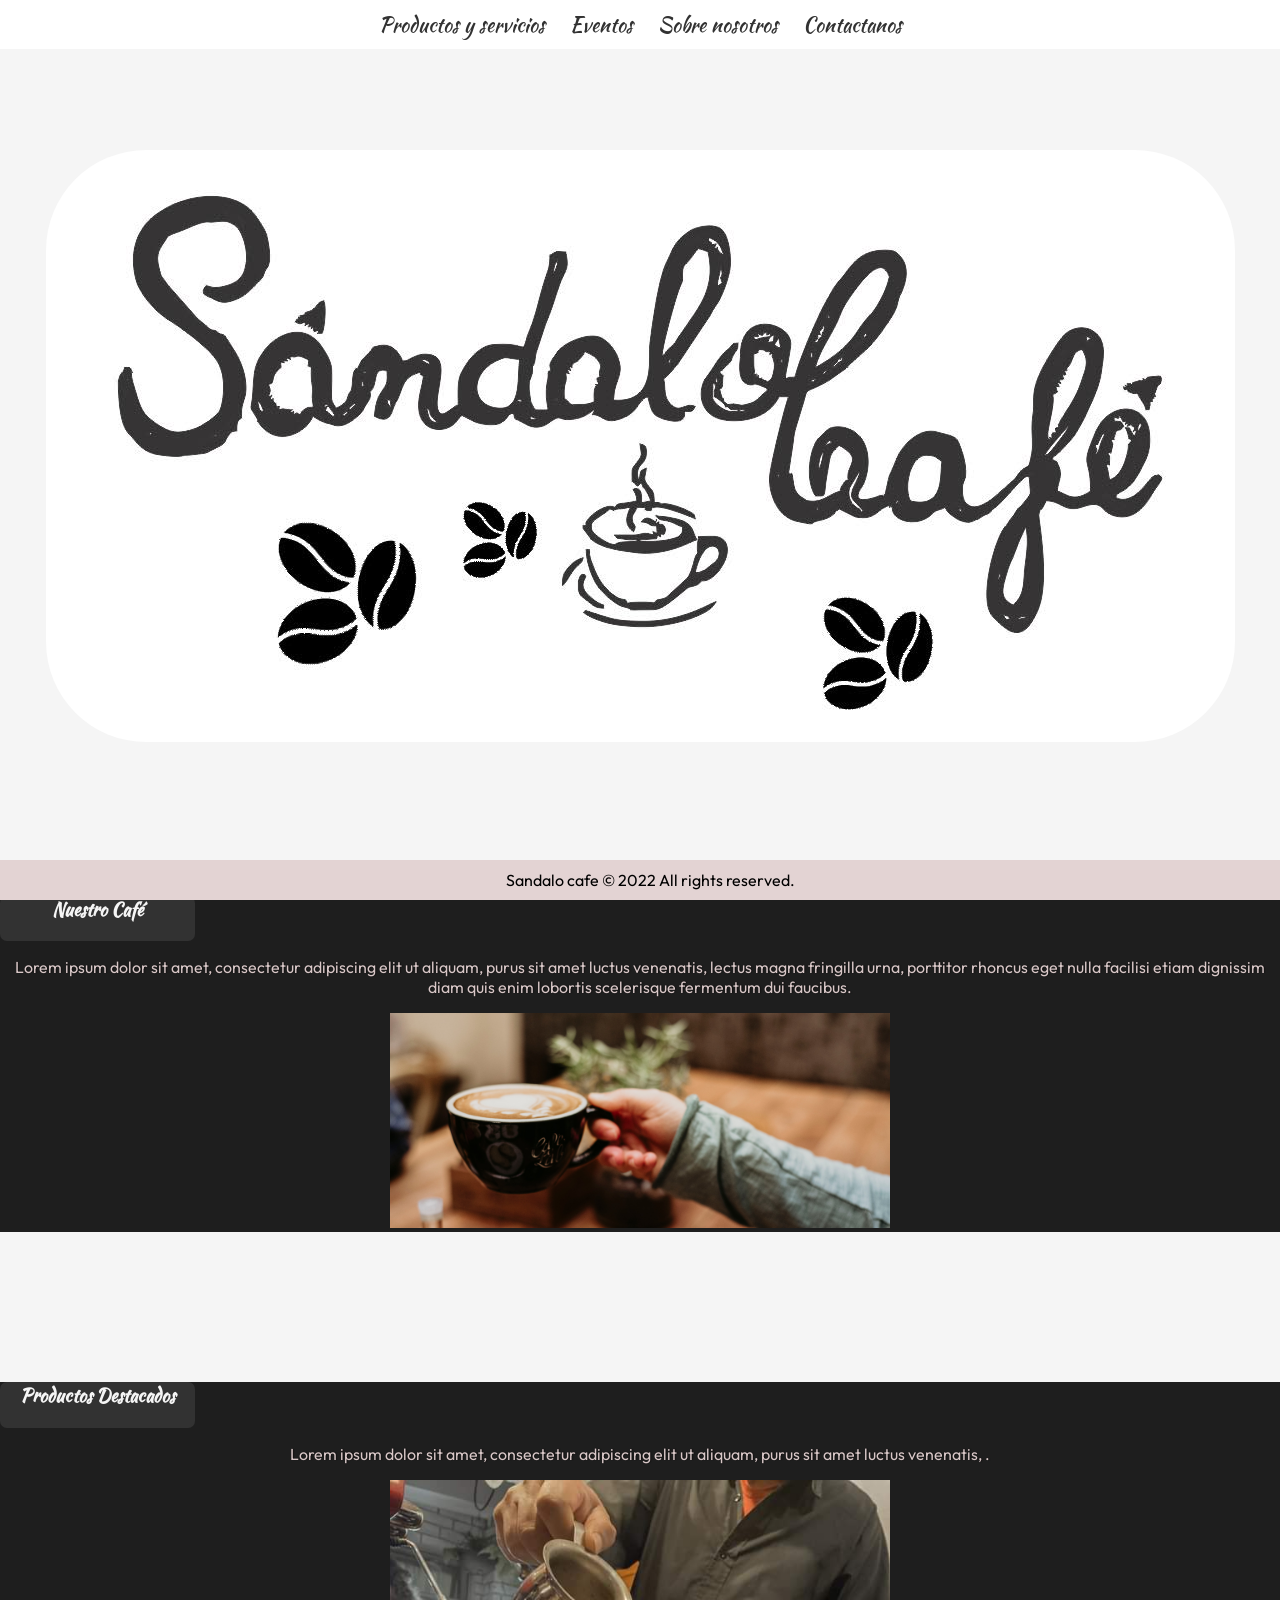
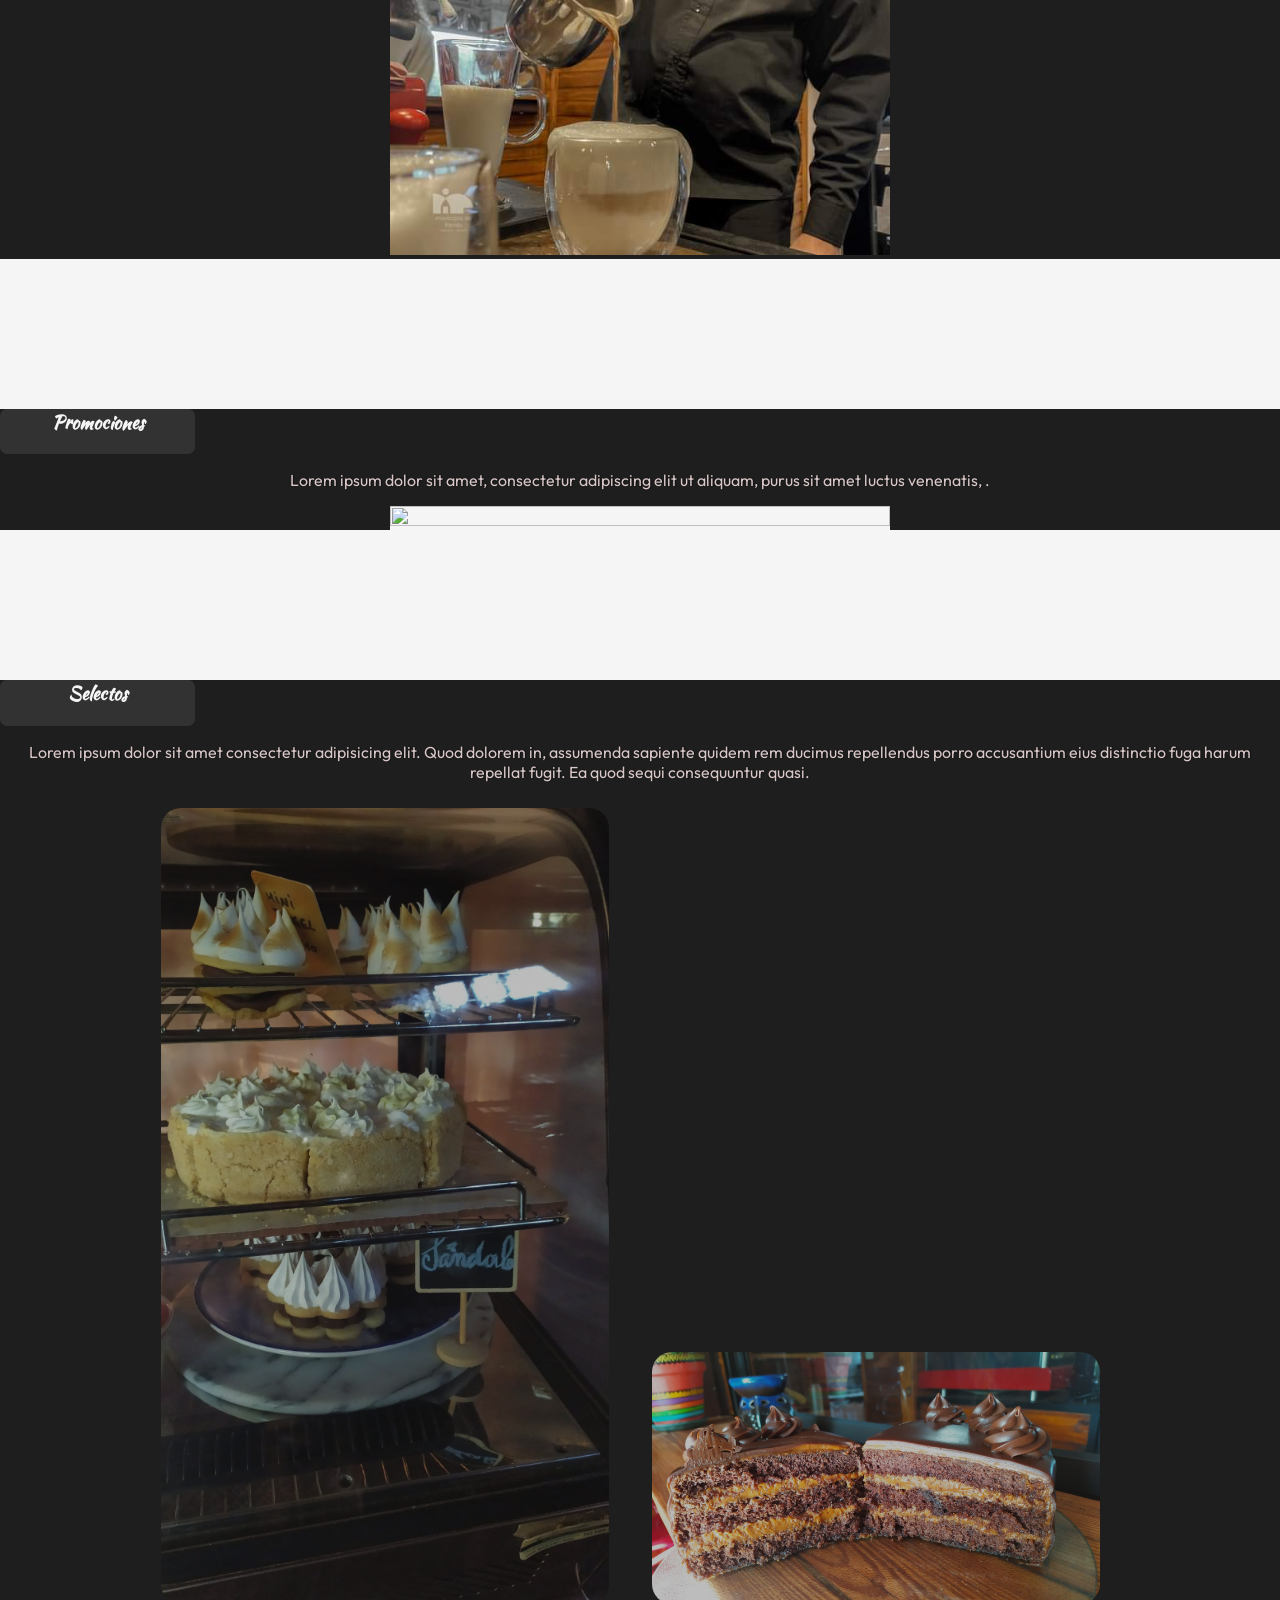
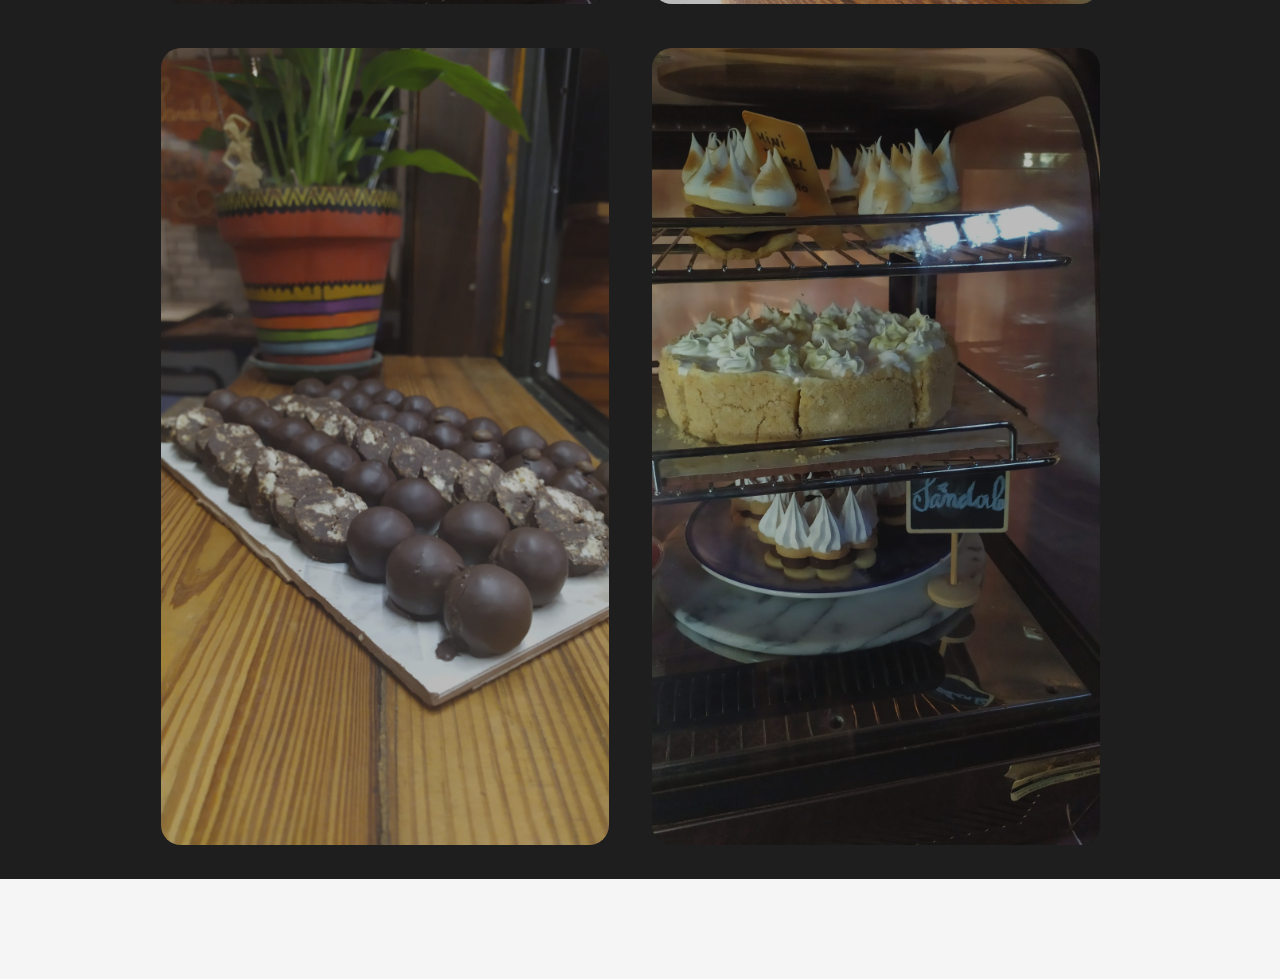
==== index.html @ 2db8da7c "Commit inicial" ====
<!DOCTYPE html>
<html lang="en">
<head>
    <meta charset="UTF-8">
    <meta http-equiv="X-UA-Compatible" content="IE=edge">
    <meta name="viewport" content="width=device-width, initial-scale=1.0">
    <title>Proyecto</title>
    <link rel="stylesheet" href="./styles/styles.css">

</head>
    <body>
        
        <header>
            <nav id="menu">
                
                <ul>
                    <li><a href="./pages/products.html">Productos y servicios</a></li>
                    <li><a href="./pages/events.html">Eventos</a></li>
                    <li><a href="./pages/about.html">Sobre nosotros</a></li>
                    <li><a href="./pages/support.html">Contactanos</a></li>
                </ul>
            </nav>
        </header>
        <main>
            <section>
                <div>
                    <img src="./img/logo.jpg" alt="" id="logo">
                </div>
                
            </section>

            <section>
                <div class="fondo">
                <h2>Nuestro Café </h2>
                <p>Lorem ipsum dolor sit amet, consectetur adipiscing elit ut aliquam, purus sit amet luctus venenatis, lectus magna fringilla urna, porttitor rhoncus eget nulla facilisi etiam dignissim diam quis enim lobortis scelerisque fermentum dui faucibus.</p>
                <img src="./img/cafex.jpg" alt="" class="image_lateral">
                </div>
            </section>

            <section>
                <div class="fondo">
                    <h2>Productos Destacados</h2>
                <p>Lorem ipsum dolor sit amet, consectetur adipiscing elit ut aliquam, purus sit amet luctus venenatis, .</p>
                <img src="./img/14-56-00-306276921_396893999282213_6747551765499734361_n.jpg" alt="" class="image_lateral">

                </div>
                
            </section>
           
            <section>
                <div class="fondo">
                    <h2>Promociones</h2>
                <p>Lorem ipsum dolor sit amet, consectetur adipiscing elit ut aliquam, purus sit amet luctus venenatis, .</p>
                <img src="./img/promo.jpg" alt="" class="image_lateral">

                </div>
                
            </section>

            <section>
                    <div class="fondo">
                        <h2>Selectos</h2>
                    <p>Lorem ipsum dolor sit amet consectetur adipisicing elit. Quod dolorem in, assumenda sapiente quidem rem ducimus repellendus porro accusantium eius distinctio fuga harum repellat fugit. Ea quod sequi consequuntur quasi.</p>
                    <img src="./img/4.jpg" alt="" class="galeria__image">
                    <img src="./img/10.jpg" alt="" class="galeria__image">
                    <img src="./img/3.jpg" alt="" class="galeria__image">
                    <img src="./img/4.jpg" alt="" class="galeria__image">
                    </div>
                    
                
            </section>

        </main>
        <footer> Sandalo cafe © 2022  All rights reserved.
                 
        </footer> 
    </body>
</html>
---- styles/styles.css ----
/* -----------------------------------------------------------Importaciones------------------------------------------------------- */
@import url('https://fonts.googleapis.com/css2?family=Great+Vibes&family=Kaushan+Script&family=Yellowtail&display=swap');
@import url('https://fonts.googleapis.com/css2?family=Averia+Serif+Libre:ital@0;1&display=swap');
@import url('https://fonts.googleapis.com/css2?family=Outfit:wght@200;400;500;800&display=swap" rel="stylesheet');








/*-------------------------------------------------------------- Labels----------------------------------------------------------- */


body{
    padding: 0;
    margin: 0;
    background-color: whitesmoke;
    font-family: 'Outfit', sans-serif;

}

h2{ width: 195px;
    height: 45.45px;
    background: #323232;
    border: none;
    font-family: 'Kaushan Script', cursive;
    color: #F5F5F5;
    font-size: 18px;
    border-radius: 7px;
    margin-top: 100px;
    overflow: hidden;
    justify-content: space-between;
}

h3{ width: 100%;
    height:30px;
    background: #323232;
    margin-right: 100px;
    font-family: 'Kaushan Script', cursive;
    color: #F5F5F5;
    font-size: 18px;
    border-radius: 7px;
    margin-top: 100px;

}
 p{  
    display: block;
    /* margin-block-start: 1em;
    margin-block-end: 1em;
    margin-inline-start: 0px;
    margin-inline-end: 0px; */
    font-family: 'Outfit', sans-serif;
    color: #d8c7c7;
    text-shadow: rgb(18, 16, 16) 1px 0px 1px;   
}
    


a:link{
    color: #323232;
    text-decoration: none;
}
a:visited{
    color: #323232;
    text-decoration: none;
}
a:hover{
    color: #323232;
    text-decoration: underline;
}

main{
    margin-left: 0px;
    margin-right: 0px;
    margin-top: 100px;
    margin-bottom: 100px;
}

section{
    padding-top: 50px;
    text-align: center;
}

footer {
    background-color: #e3d3d3;
    text-align: center;
    position: fixed;
    width: 100%;
    bottom:0;
    padding: 10px;
}



/* -------------------------------------------------------------Clases-------------------------------------------------------- */

.fondo{
    background-color: #1e1e1e;
    width: 100%;
    margin: 0;
    padding: 0;   
}

.button{
    width: 195px;
    height: 45.45px;
    background: #323232;
    border: none;
    font-family: 'Outfit', sans-serif;
    color: #F5F5F5;
    font-style: normal;
    font-weight: 800;
    font-size: 17.594px;
    border-radius: 7px;
    margin-top: 40px;
} 

 .image_lateral{
    background-color: whitesmoke;
    width: 500px;
    height: 300%; 
}
.image_me{
    background-color: whitesmoke;
    width: 267px;
    height: 312px;
}

.series{
    justify-content: center;
    align-items: center;
    overflow: hidden;
}

.formulario{
    border: 2px solid rgb(64, 58, 57);
    width: 100%;
    height: 100%;
    background: linear-gradient(rgb(40, 38, 38), rgb(219, 219, 225));

}

.formulario__forma{
   margin-left: 500px;
   margin-right: 500px;
   margin-bottom: 70px;

}

.series__art{
    width: 267px;
    height: 403px;
    background-color: gainsboro;
    border-radius: 11px;
    margin: 10px;
} 

.galeria__image{
    justify-content: center; 
    justify-items: center;
    margin: 10px 30px 30px 10px;
    width: 35%; 
    opacity: 70%;
    border-radius: 20px;
    }

.fondovideo{
    background-color: #323232;
    margin-top: 200px;
    }

.about{   
    margin-left: 300px;
    margin-right: 300px;
    justify-content: center; 
    justify-items: center; 
    

}



/*----------------------------------------------------------------------------- Id---------------------------------------------------------- */

#logo{ 
    border-radius: 100px;
    }
#menu{
    top:0;
    margin: 0;
    width: 100%;
    height: 19x;
    padding:10px;
    position: fixed;
    justify-content: space-between;
    align-items: center;
    text-align: center;
    background-color: white;
    font-family: 'Kaushan Script', cursive;
    font-size: 20px;
    overflow: hidden;
}

#menu ul{
    margin: 0;
    padding:0;
    padding-right: 20px;
}

#menu li{
    text-align: center;
    display: inline;
    margin: 10px;
}

#video{
    background-color: #323232;
    margin-left: 500px;
}
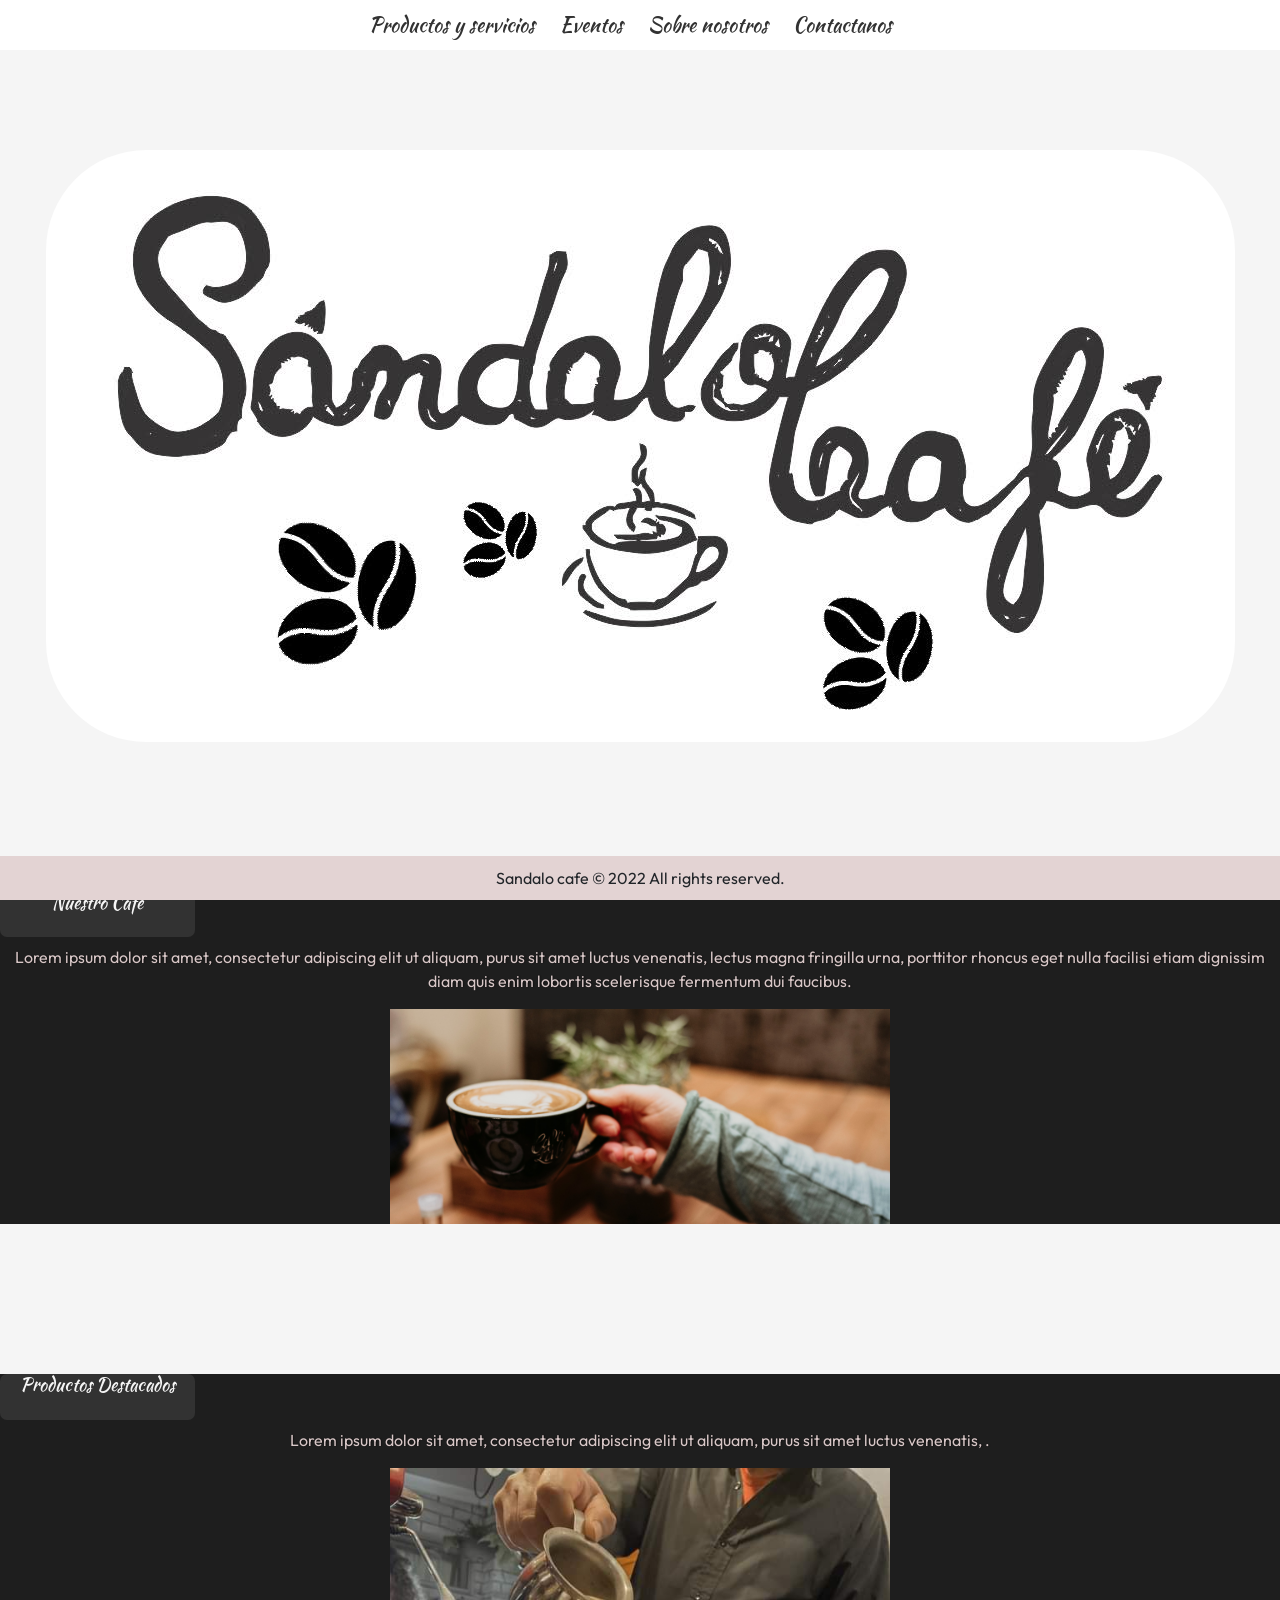
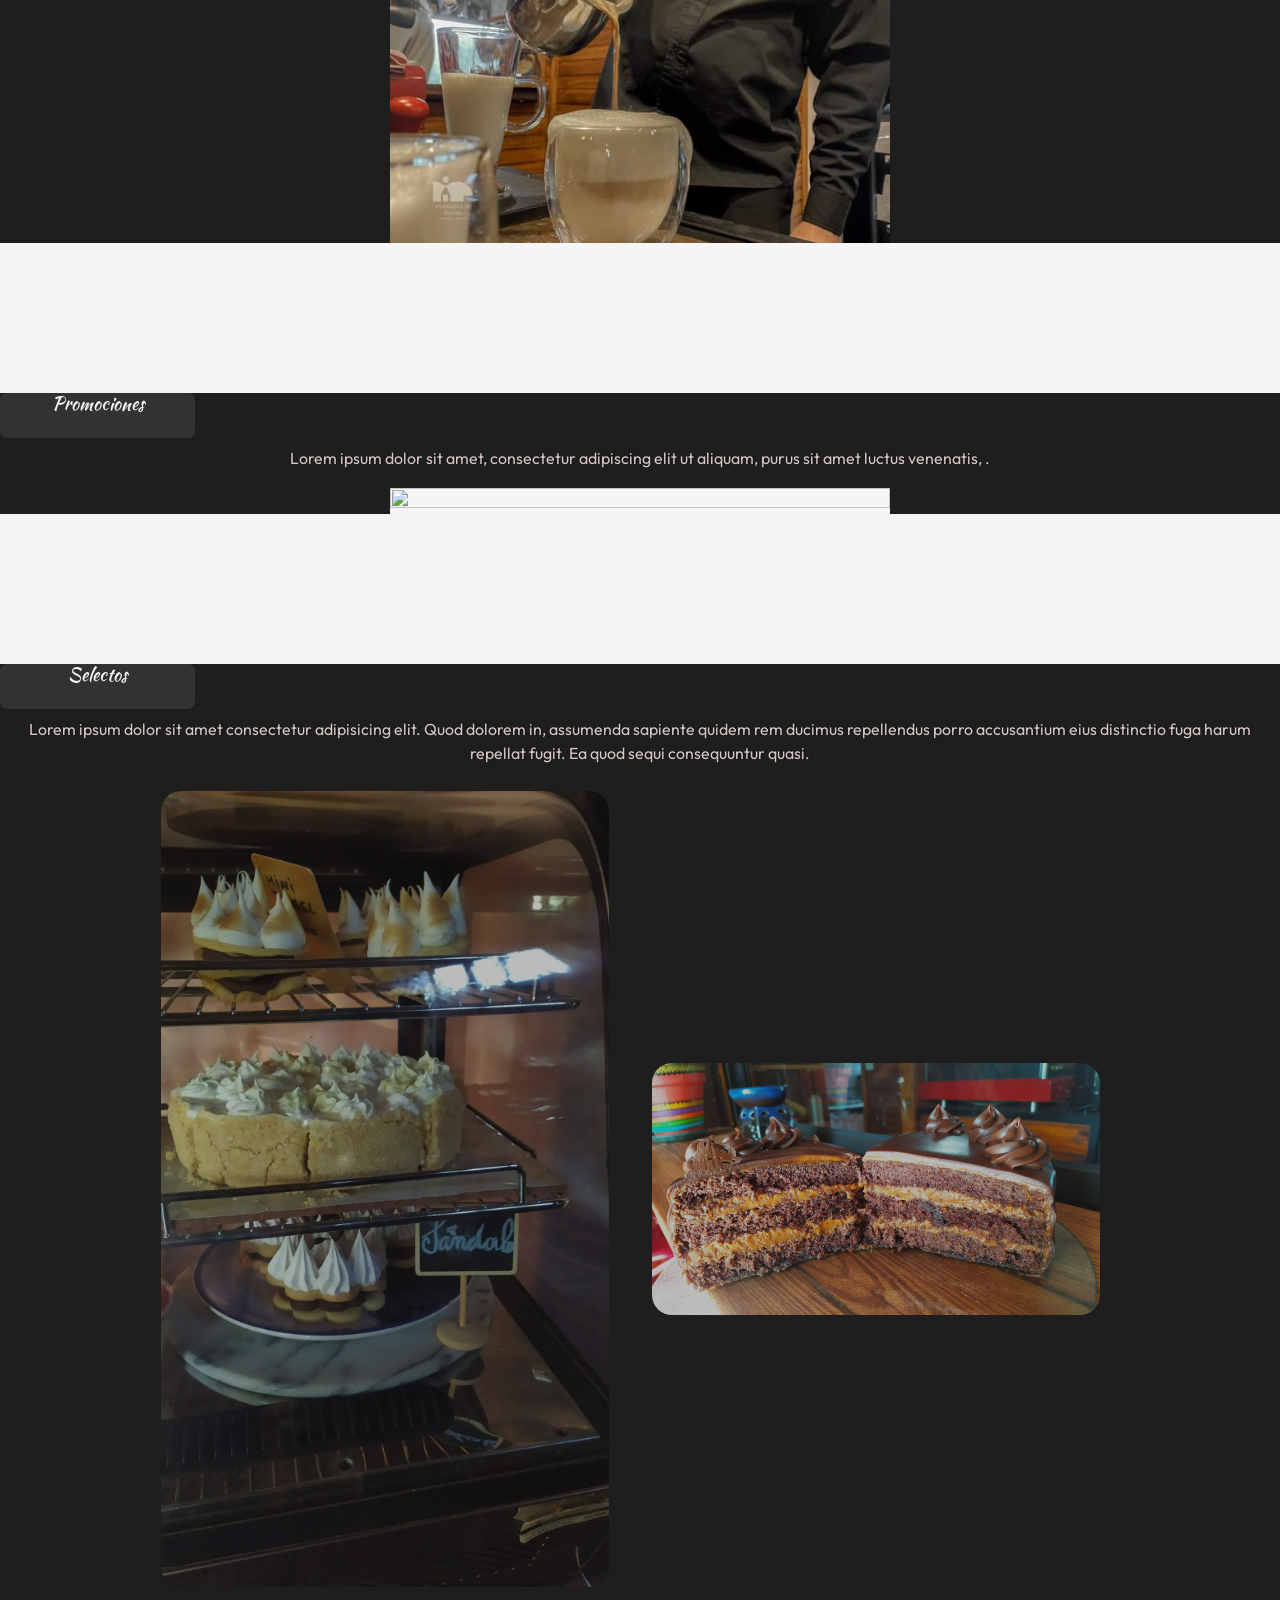
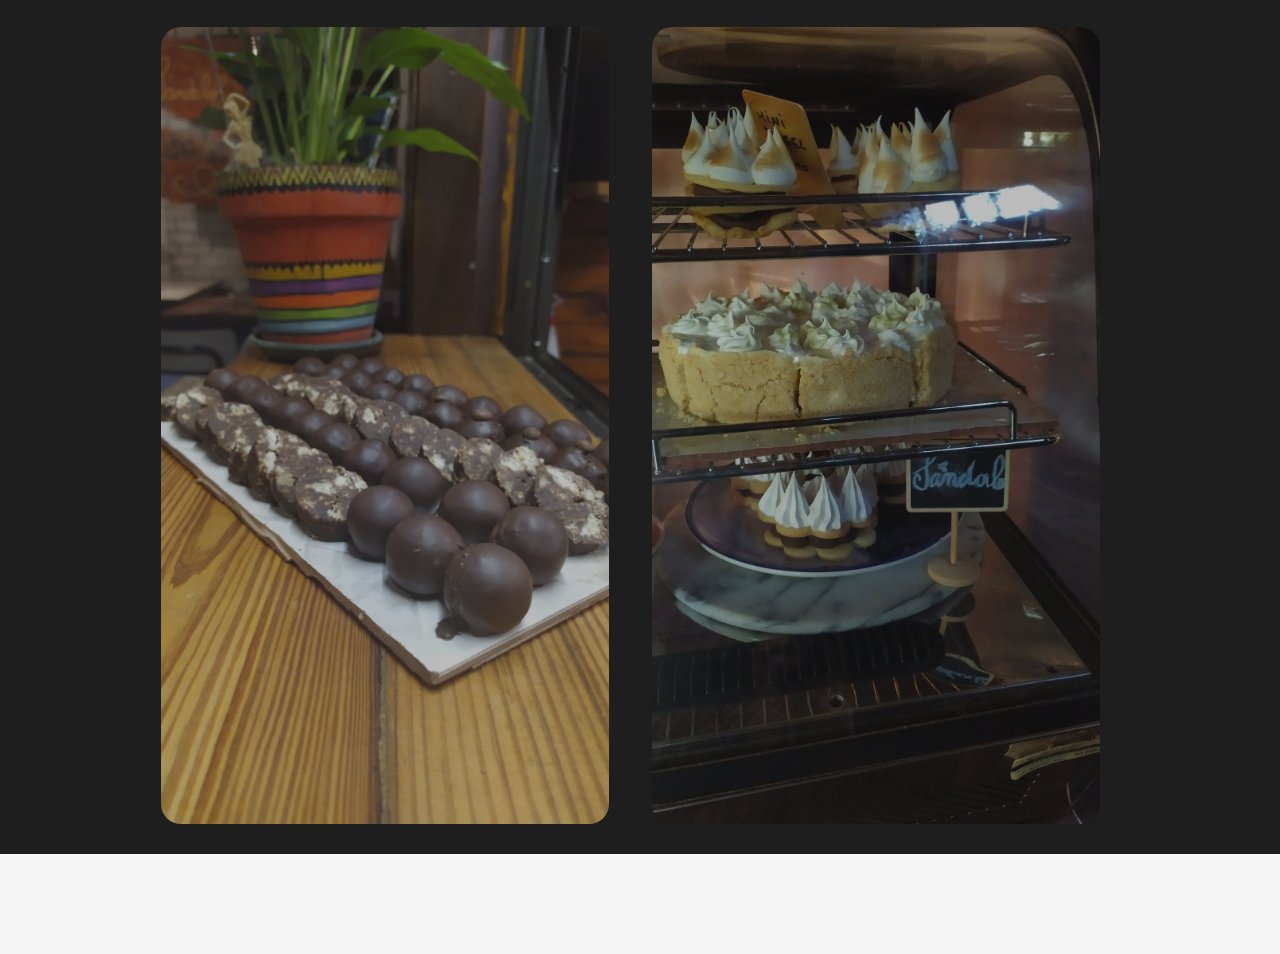
==== commit 5d8a2008: "agregando bootstrap" ====
--- a/index.html
+++ b/index.html
@@ -5,6 +5,8 @@
     <meta http-equiv="X-UA-Compatible" content="IE=edge">
     <meta name="viewport" content="width=device-width, initial-scale=1.0">
     <title>Proyecto</title>
+    <link href="https://cdn.jsdelivr.net/npm/bootstrap@5.0.2/dist/css/bootstrap.min.css" rel="stylesheet" integrity="sha384-EVSTQN3/azprG1Anm3QDgpJLIm9Nao0Yz1ztcQTwFspd3yD65VohhpuuCOmLASjC" crossorigin="anonymous">
+    <script src="https://cdn.jsdelivr.net/npm/bootstrap@5.0.2/dist/js/bootstrap.bundle.min.js" integrity="sha384-MrcW6ZMFYlzcLA8Nl+NtUVF0sA7MsXsP1UyJoMp4YLEuNSfAP+JcXn/tWtIaxVXM" crossorigin="anonymous"></script>
     <link rel="stylesheet" href="./styles/styles.css">
 
 </head>
--- a/styles/styles.css
+++ b/styles/styles.css
@@ -45,6 +45,7 @@
     margin-top: 100px;
 
 }
+
  p{  
     display: block;
     /* margin-block-start: 1em;
@@ -124,8 +125,8 @@
 }
 .image_me{
     background-color: whitesmoke;
-    width: 267px;
-    height: 312px;
+    width: 100%;
+    height: 1vh;
 }
 
 .series{
@@ -166,6 +167,7 @@
     border-radius: 20px;
     }
 
+
 .fondovideo{
     background-color: #323232;
     margin-top: 200px;
@@ -177,8 +179,8 @@
     justify-content: center; 
     justify-items: center; 
     
-
-}
+}
+
 
 
 
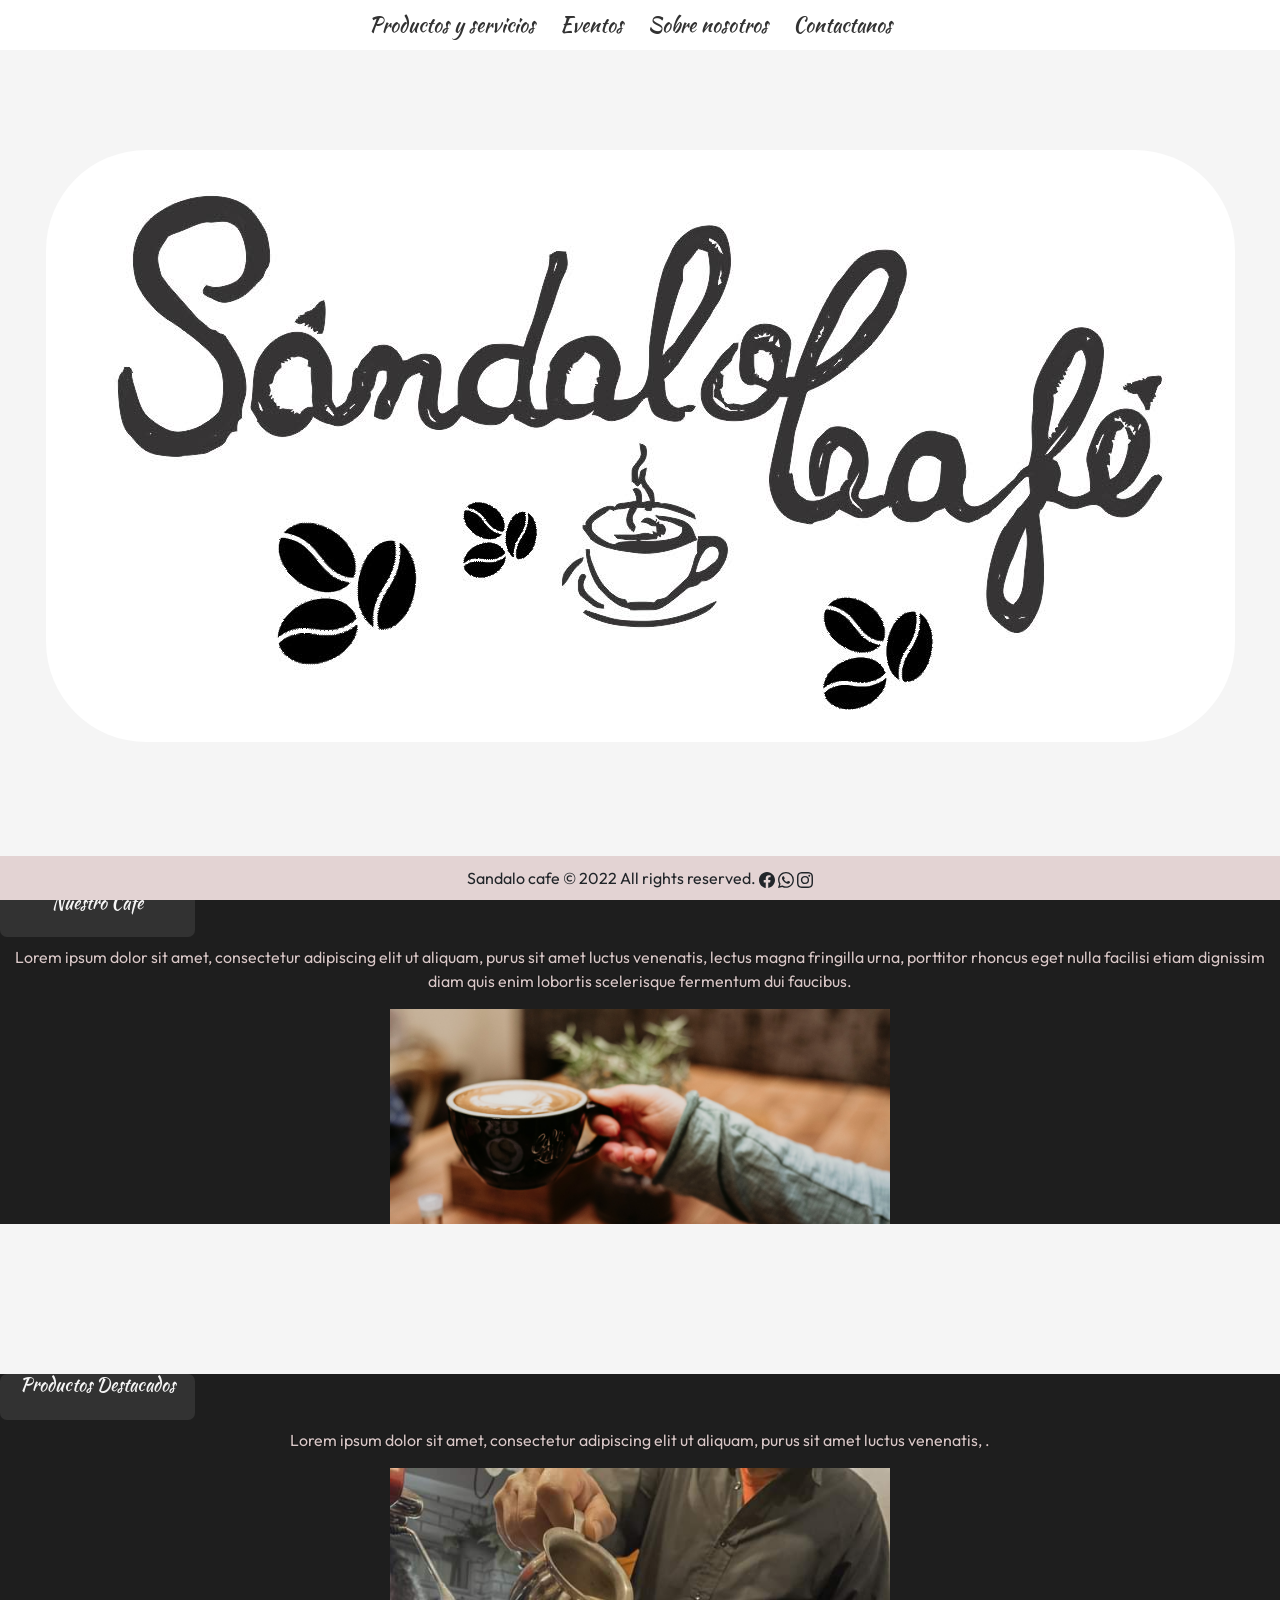
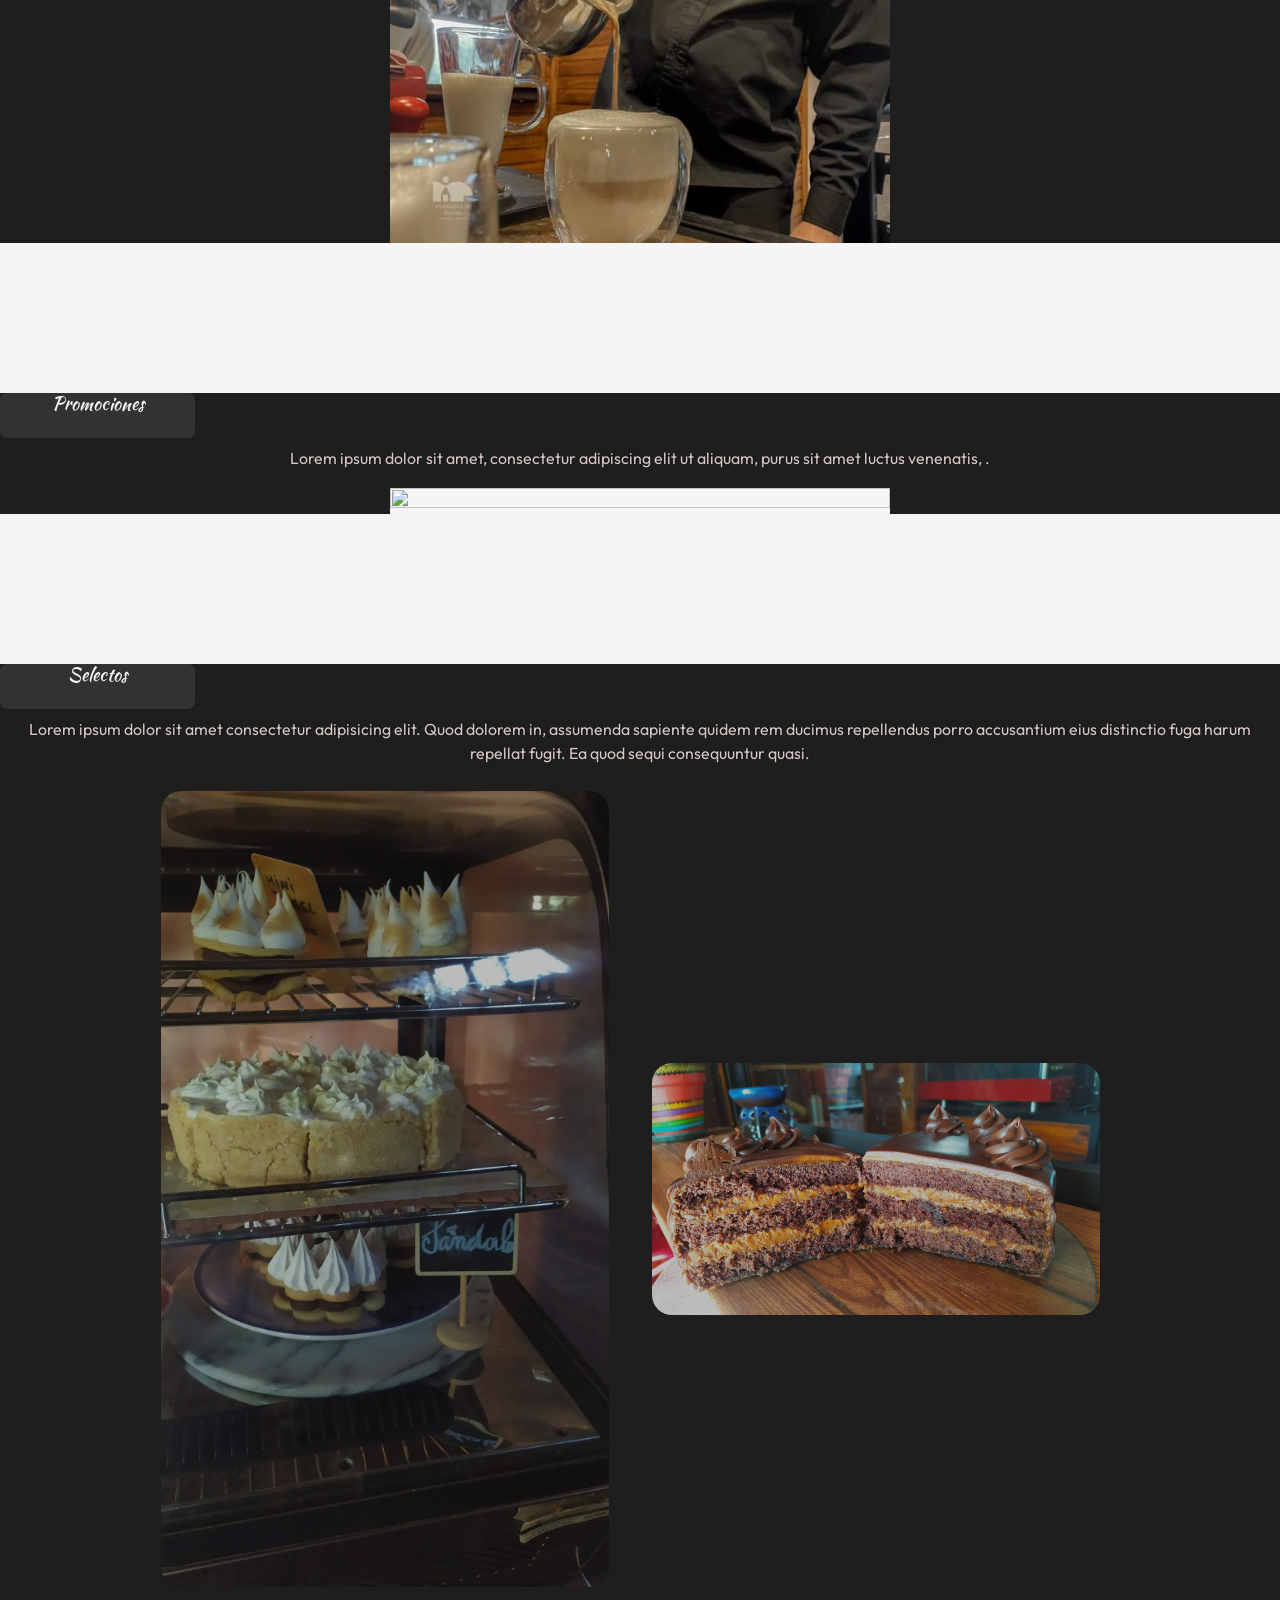
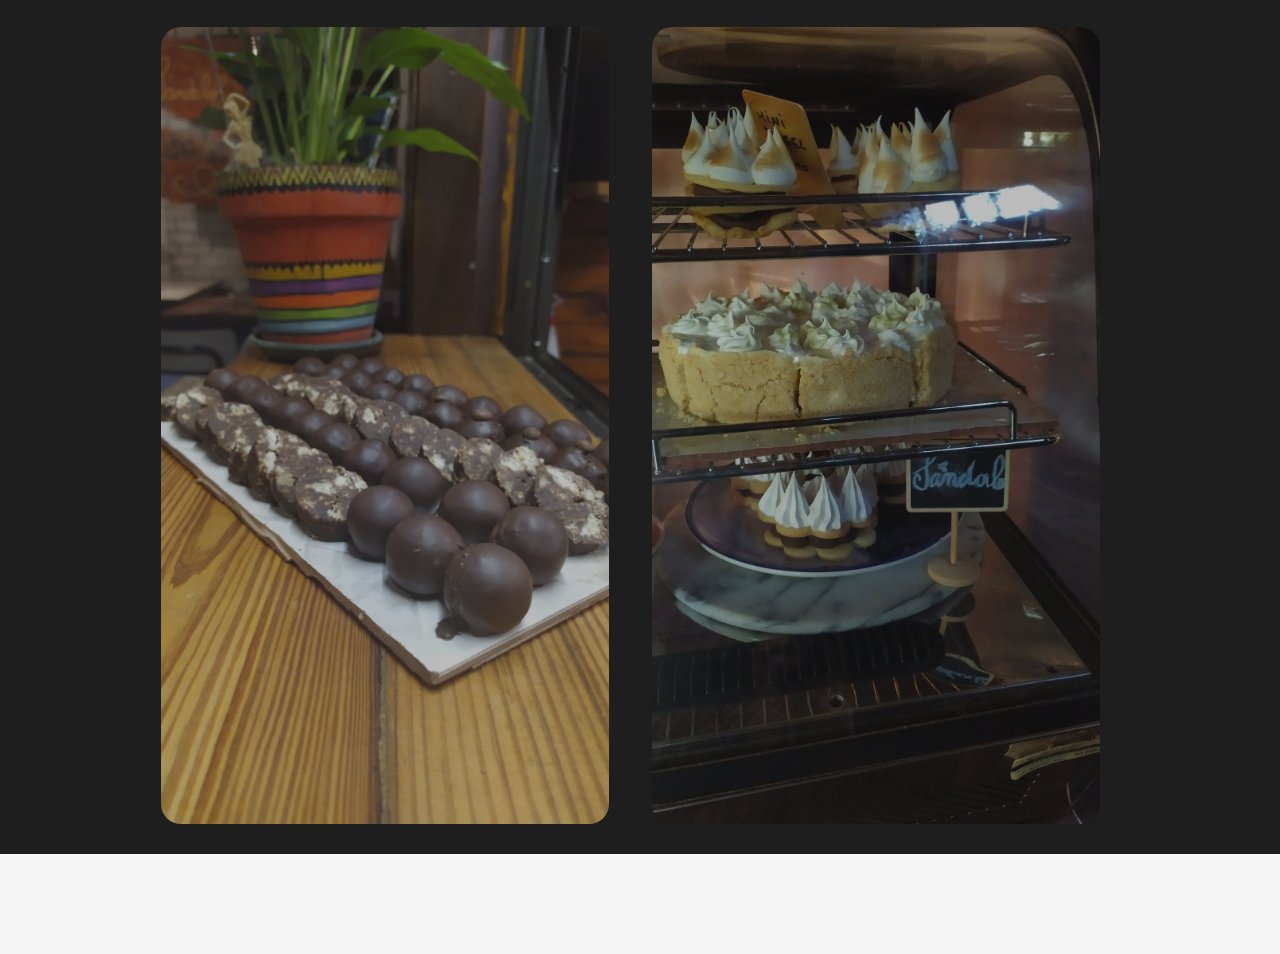
==== commit 2e34eb1b: "cambios de estilos y scss" ====
--- a/index.html
+++ b/index.html
@@ -7,7 +7,7 @@
     <title>Proyecto</title>
     <link href="https://cdn.jsdelivr.net/npm/bootstrap@5.0.2/dist/css/bootstrap.min.css" rel="stylesheet" integrity="sha384-EVSTQN3/azprG1Anm3QDgpJLIm9Nao0Yz1ztcQTwFspd3yD65VohhpuuCOmLASjC" crossorigin="anonymous">
     <script src="https://cdn.jsdelivr.net/npm/bootstrap@5.0.2/dist/js/bootstrap.bundle.min.js" integrity="sha384-MrcW6ZMFYlzcLA8Nl+NtUVF0sA7MsXsP1UyJoMp4YLEuNSfAP+JcXn/tWtIaxVXM" crossorigin="anonymous"></script>
-    <link rel="stylesheet" href="./styles/styles.css">
+    <link rel="stylesheet" href="style/style.css">
 
 </head>
     <body>
@@ -24,7 +24,7 @@
             </nav>
         </header>
         <main>
-            <section>
+            <section class="logocontenedor">
                 <div>
                     <img src="./img/logo.jpg" alt="" id="logo">
                 </div>
@@ -74,6 +74,15 @@
 
         </main>
         <footer> Sandalo cafe © 2022  All rights reserved.
+            <svg xmlns="http://www.w3.org/2000/svg" width="16" height="16" fill="currentColor" class="bi bi-facebook" viewBox="0 0 16 16">
+                <path d="M16 8.049c0-4.446-3.582-8.05-8-8.05C3.58 0-.002 3.603-.002 8.05c0 4.017 2.926 7.347 6.75 7.951v-5.625h-2.03V8.05H6.75V6.275c0-2.017 1.195-3.131 3.022-3.131.876 0 1.791.157 1.791.157v1.98h-1.009c-.993 0-1.303.621-1.303 1.258v1.51h2.218l-.354 2.326H9.25V16c3.824-.604 6.75-3.934 6.75-7.951z"/>
+              </svg>
+              <svg xmlns="http://www.w3.org/2000/svg" width="16" height="16" fill="currentColor" class="bi bi-whatsapp" viewBox="0 0 16 16">
+                <path d="M13.601 2.326A7.854 7.854 0 0 0 7.994 0C3.627 0 .068 3.558.064 7.926c0 1.399.366 2.76 1.057 3.965L0 16l4.204-1.102a7.933 7.933 0 0 0 3.79.965h.004c4.368 0 7.926-3.558 7.93-7.93A7.898 7.898 0 0 0 13.6 2.326zM7.994 14.521a6.573 6.573 0 0 1-3.356-.92l-.24-.144-2.494.654.666-2.433-.156-.251a6.56 6.56 0 0 1-1.007-3.505c0-3.626 2.957-6.584 6.591-6.584a6.56 6.56 0 0 1 4.66 1.931 6.557 6.557 0 0 1 1.928 4.66c-.004 3.639-2.961 6.592-6.592 6.592zm3.615-4.934c-.197-.099-1.17-.578-1.353-.646-.182-.065-.315-.099-.445.099-.133.197-.513.646-.627.775-.114.133-.232.148-.43.05-.197-.1-.836-.308-1.592-.985-.59-.525-.985-1.175-1.103-1.372-.114-.198-.011-.304.088-.403.087-.088.197-.232.296-.346.1-.114.133-.198.198-.33.065-.134.034-.248-.015-.347-.05-.099-.445-1.076-.612-1.47-.16-.389-.323-.335-.445-.34-.114-.007-.247-.007-.38-.007a.729.729 0 0 0-.529.247c-.182.198-.691.677-.691 1.654 0 .977.71 1.916.81 2.049.098.133 1.394 2.132 3.383 2.992.47.205.84.326 1.129.418.475.152.904.129 1.246.08.38-.058 1.171-.48 1.338-.943.164-.464.164-.86.114-.943-.049-.084-.182-.133-.38-.232z"/>
+              </svg>
+              <svg xmlns="http://www.w3.org/2000/svg" width="16" height="16" fill="currentColor" class="bi bi-instagram" viewBox="0 0 16 16">
+                <path d="M8 0C5.829 0 5.556.01 4.703.048 3.85.088 3.269.222 2.76.42a3.917 3.917 0 0 0-1.417.923A3.927 3.927 0 0 0 .42 2.76C.222 3.268.087 3.85.048 4.7.01 5.555 0 5.827 0 8.001c0 2.172.01 2.444.048 3.297.04.852.174 1.433.372 1.942.205.526.478.972.923 1.417.444.445.89.719 1.416.923.51.198 1.09.333 1.942.372C5.555 15.99 5.827 16 8 16s2.444-.01 3.298-.048c.851-.04 1.434-.174 1.943-.372a3.916 3.916 0 0 0 1.416-.923c.445-.445.718-.891.923-1.417.197-.509.332-1.09.372-1.942C15.99 10.445 16 10.173 16 8s-.01-2.445-.048-3.299c-.04-.851-.175-1.433-.372-1.941a3.926 3.926 0 0 0-.923-1.417A3.911 3.911 0 0 0 13.24.42c-.51-.198-1.092-.333-1.943-.372C10.443.01 10.172 0 7.998 0h.003zm-.717 1.442h.718c2.136 0 2.389.007 3.232.046.78.035 1.204.166 1.486.275.373.145.64.319.92.599.28.28.453.546.598.92.11.281.24.705.275 1.485.039.843.047 1.096.047 3.231s-.008 2.389-.047 3.232c-.035.78-.166 1.203-.275 1.485a2.47 2.47 0 0 1-.599.919c-.28.28-.546.453-.92.598-.28.11-.704.24-1.485.276-.843.038-1.096.047-3.232.047s-2.39-.009-3.233-.047c-.78-.036-1.203-.166-1.485-.276a2.478 2.478 0 0 1-.92-.598 2.48 2.48 0 0 1-.6-.92c-.109-.281-.24-.705-.275-1.485-.038-.843-.046-1.096-.046-3.233 0-2.136.008-2.388.046-3.231.036-.78.166-1.204.276-1.486.145-.373.319-.64.599-.92.28-.28.546-.453.92-.598.282-.11.705-.24 1.485-.276.738-.034 1.024-.044 2.515-.045v.002zm4.988 1.328a.96.96 0 1 0 0 1.92.96.96 0 0 0 0-1.92zm-4.27 1.122a4.109 4.109 0 1 0 0 8.217 4.109 4.109 0 0 0 0-8.217zm0 1.441a2.667 2.667 0 1 1 0 5.334 2.667 2.667 0 0 1 0-5.334z"/>
+              </svg>
                  
         </footer> 
     </body>
--- a/style/style.css
+++ b/style/style.css
@@ -0,0 +1,224 @@
+/* -----------------------------------------------------------Importaciones------------------------------------------------------- */
+@import url("https://fonts.googleapis.com/css2?family=Great+Vibes&family=Kaushan+Script&family=Yellowtail&display=swap");
+@import url("https://fonts.googleapis.com/css2?family=Averia+Serif+Libre:ital@0;1&display=swap");
+@import url('https://fonts.googleapis.com/css2?family=Outfit:wght@200;400;500;800&display=swap" rel="stylesheet');
+/*-------------------------------------------------------------- Labels----------------------------------------------------------- */
+body {
+  padding: 0;
+  margin: 0;
+  background-color: whitesmoke;
+  font-family: "Outfit", sans-serif;
+}
+
+h2 {
+  width: 195px;
+  height: 45.45px;
+  background: #323232;
+  border: none;
+  font-family: "Kaushan Script", cursive;
+  color: #F5F5F5;
+  font-size: 18px;
+  border-radius: 7px;
+  margin-top: 100px;
+  overflow: hidden;
+  justify-content: space-between;
+}
+
+h3 {
+  width: 100%;
+  height: 30px;
+  background: #323232;
+  margin-right: 100px;
+  font-family: "Kaushan Script", cursive;
+  color: #F5F5F5;
+  font-size: 18px;
+  border-radius: 7px;
+  margin-top: 100px;
+}
+
+p {
+  display: block;
+  /* margin-block-start: 1em;
+  margin-block-end: 1em;
+  margin-inline-start: 0px;
+  margin-inline-end: 0px; */
+  font-family: "Outfit", sans-serif;
+  color: #d8c7c7;
+  text-shadow: rgb(18, 16, 16) 1px 0px 1px;
+}
+
+a:link {
+  color: #323232;
+  text-decoration: none;
+}
+
+a:visited {
+  color: #323232;
+  text-decoration: none;
+}
+
+a:hover {
+  color: #323232;
+  text-decoration: underline;
+}
+
+main {
+  margin-left: 0px;
+  margin-right: 0px;
+  margin-top: 100px;
+  margin-bottom: 100px;
+}
+
+section {
+  padding-top: 50px;
+  text-align: center;
+}
+
+footer {
+  background-color: #e3d3d3;
+  text-align: center;
+  position: fixed;
+  width: 100%;
+  bottom: 0;
+  padding: 10px;
+}
+
+/* -------------------------------------------------------------Clases-------------------------------------------------------- */
+.fondo {
+  background-color: #1e1e1e;
+  width: 100%;
+  margin: 0;
+  padding: 0;
+}
+
+.button {
+  width: 195px;
+  height: 45.45px;
+  background: #323232;
+  border: none;
+  font-family: "Outfit", sans-serif;
+  color: #F5F5F5;
+  font-style: normal;
+  font-weight: 800;
+  font-size: 17.594px;
+  border-radius: 7px;
+  margin-top: 40px;
+}
+
+.image_lateral {
+  background-color: whitesmoke;
+  width: 500px;
+  height: 300%;
+}
+
+.image_me {
+  background-color: whitesmoke;
+  width: 100%;
+  height: 1vh;
+}
+
+.series {
+  justify-content: center;
+  align-items: center;
+  overflow: hidden;
+}
+
+.formulario {
+  border: 2px solid rgb(64, 58, 57);
+  width: 100%;
+  height: 100%;
+  background: linear-gradient(rgb(40, 38, 38), rgb(219, 219, 225));
+}
+
+.formulario__forma {
+  margin-left: 500px;
+  margin-right: 500px;
+  margin-bottom: 70px;
+}
+
+.series__art {
+  width: 267px;
+  height: 403px;
+  background-color: gainsboro;
+  border-radius: 11px;
+  margin: 10px;
+}
+
+.galeria__image {
+  justify-content: center;
+  justify-items: center;
+  margin: 10px 30px 30px 10px;
+  width: 35%;
+  opacity: 70%;
+  border-radius: 20px;
+}
+
+.fondovideo {
+  background-color: #323232;
+  margin-top: 200px;
+}
+
+.about {
+  margin-left: 300px;
+  margin-right: 300px;
+  justify-content: center;
+  justify-items: center;
+}
+
+.cafe {
+  width: 200px;
+  height: 100px;
+  position: absolute;
+  animation-name: move;
+  animation-duration: 15s;
+  animation-iteration-count: infinite;
+}
+
+/*----------------------------------------------------------------------------- Keyframe---------------------------------------------------------- */
+@keyframes move {
+  from {
+    left: 0px;
+  }
+  to {
+    left: 100%;
+  }
+}
+/*----------------------------------------------------------------------------- Id---------------------------------------------------------- */
+#logo {
+  border-radius: 100px;
+}
+
+#menu {
+  top: 0;
+  margin: 0;
+  width: 100%;
+  height: 19x;
+  padding: 10px;
+  position: fixed;
+  justify-content: space-between;
+  align-items: center;
+  text-align: center;
+  background-color: white;
+  font-family: "Kaushan Script", cursive;
+  font-size: 20px;
+  overflow: hidden;
+}
+
+#menu ul {
+  margin: 0;
+  padding: 0;
+  padding-right: 20px;
+}
+
+#menu li {
+  text-align: center;
+  display: inline;
+  margin: 10px;
+}
+
+#video {
+  background-color: #323232;
+  margin-left: 500px;
+}
+
+/*# sourceMappingURL=style.css.map */
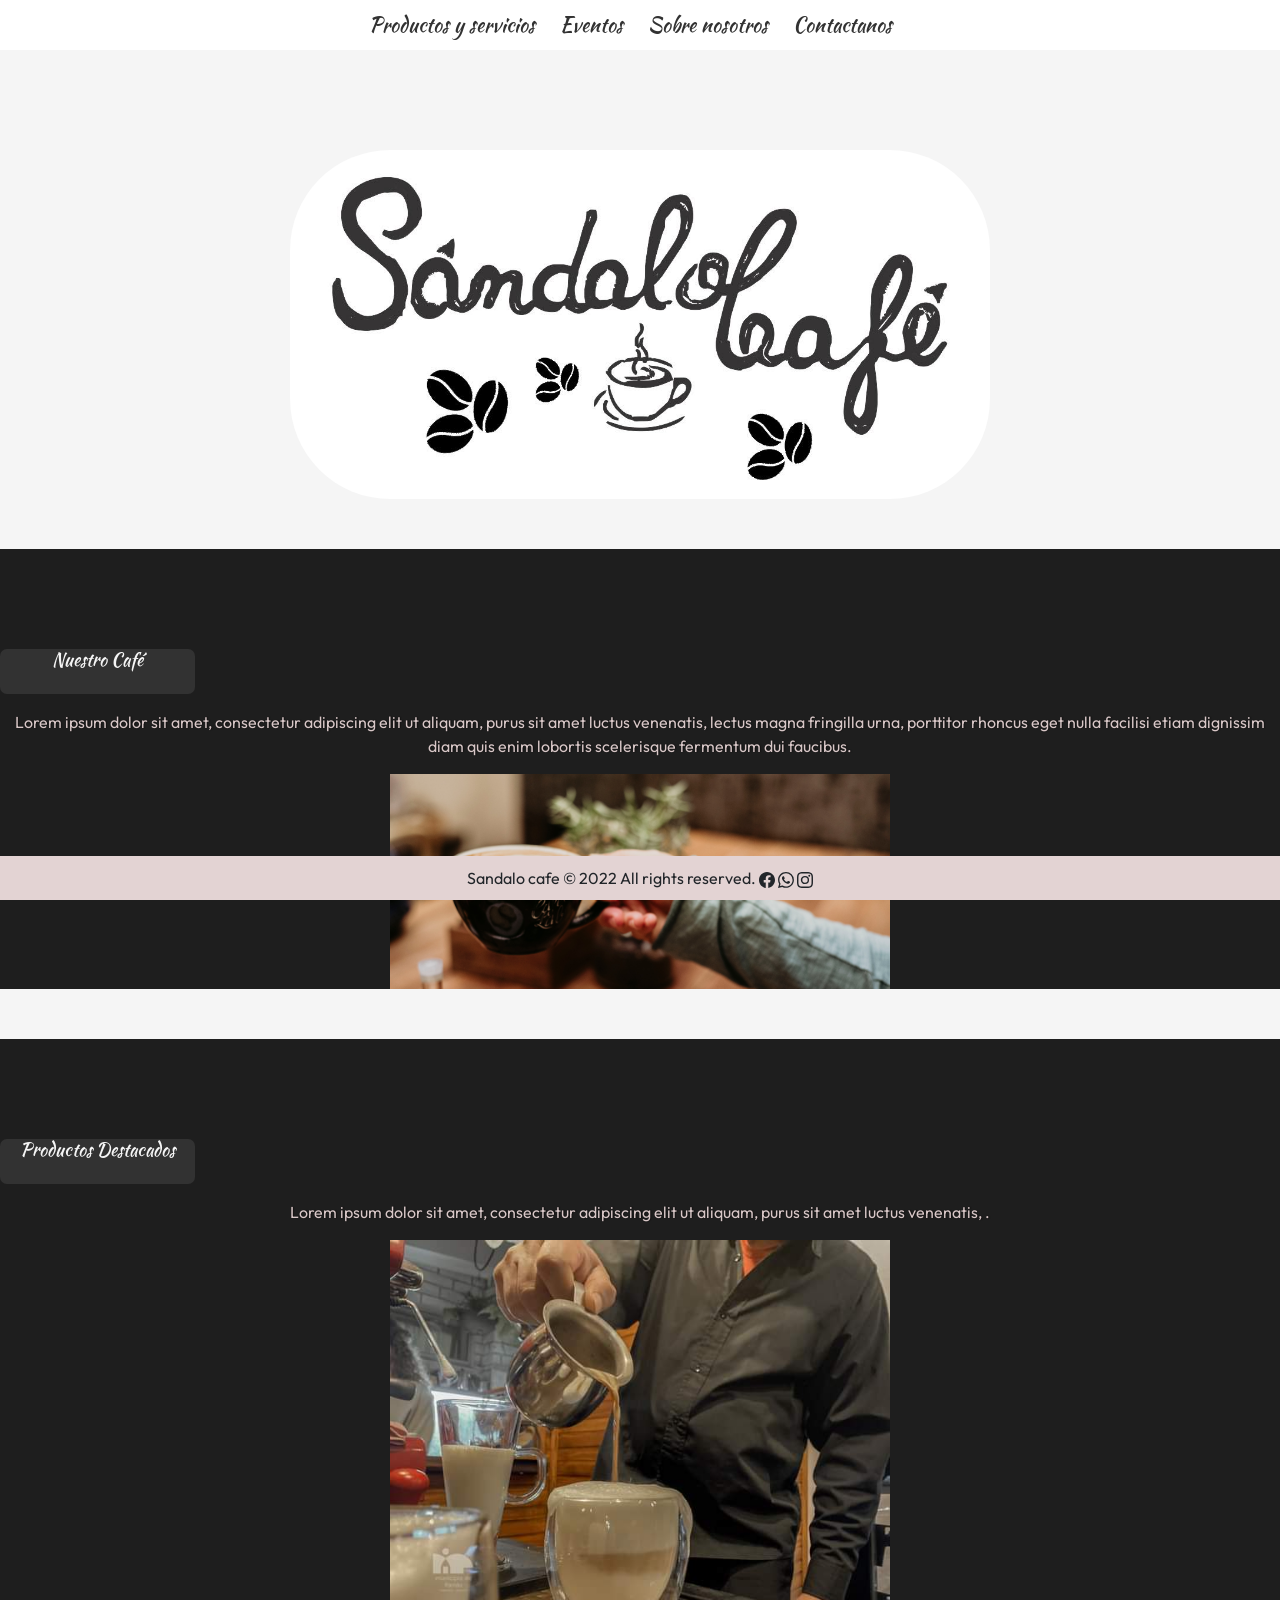
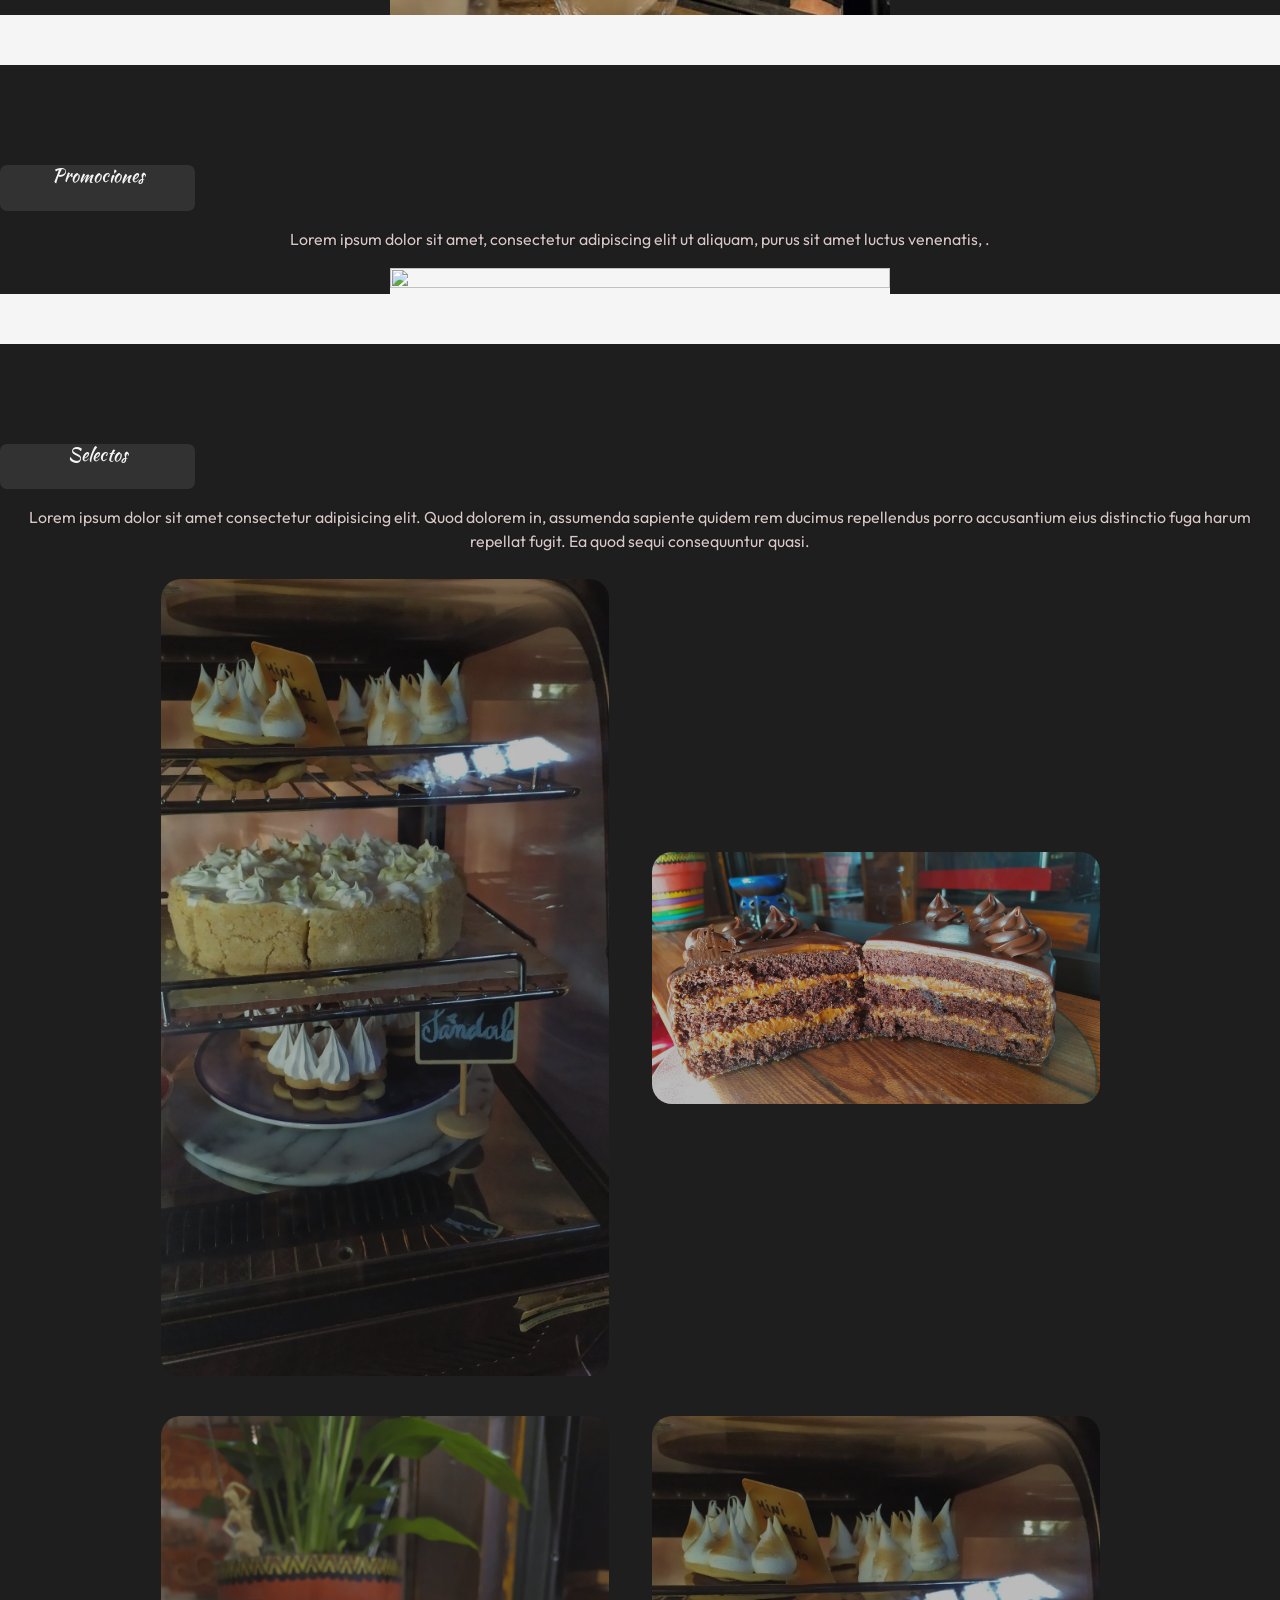
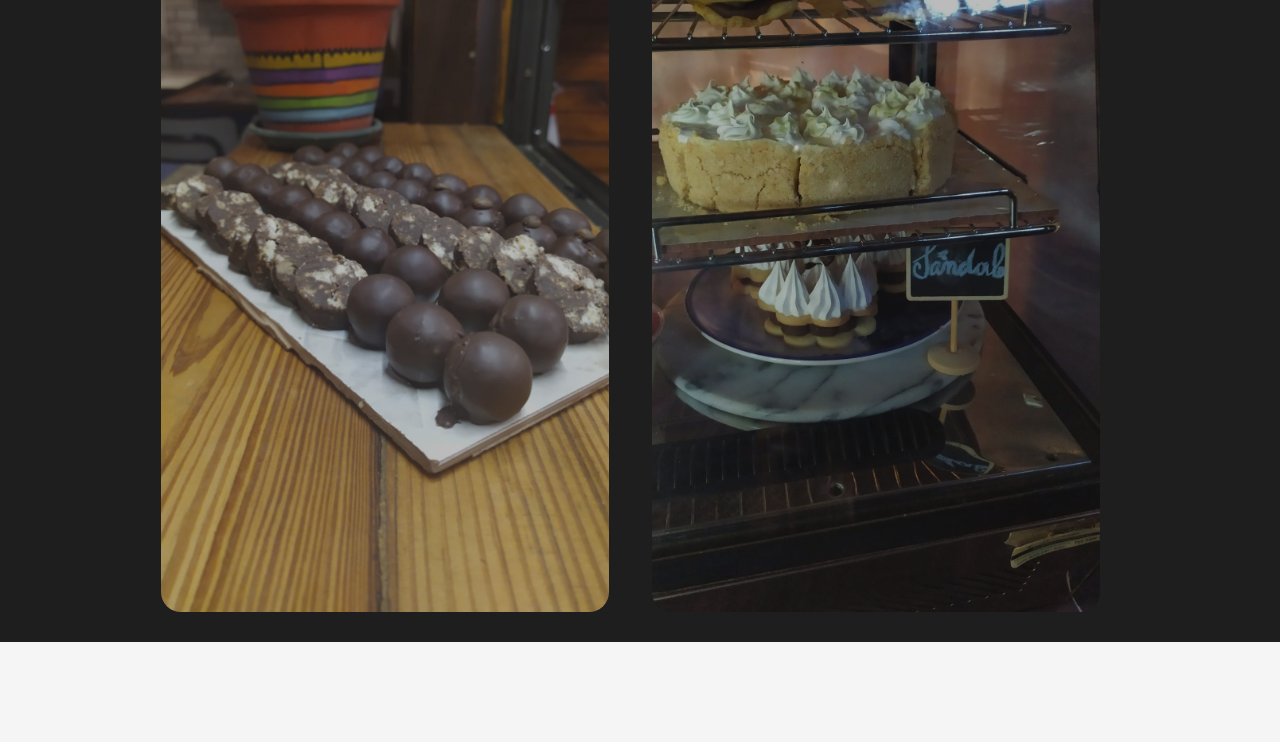
==== commit 3f55bccf: "edicion de estilos scss y correcion de pagina" ====
--- a/index.html
+++ b/index.html
@@ -7,7 +7,7 @@
     <title>Proyecto</title>
     <link href="https://cdn.jsdelivr.net/npm/bootstrap@5.0.2/dist/css/bootstrap.min.css" rel="stylesheet" integrity="sha384-EVSTQN3/azprG1Anm3QDgpJLIm9Nao0Yz1ztcQTwFspd3yD65VohhpuuCOmLASjC" crossorigin="anonymous">
     <script src="https://cdn.jsdelivr.net/npm/bootstrap@5.0.2/dist/js/bootstrap.bundle.min.js" integrity="sha384-MrcW6ZMFYlzcLA8Nl+NtUVF0sA7MsXsP1UyJoMp4YLEuNSfAP+JcXn/tWtIaxVXM" crossorigin="anonymous"></script>
-    <link rel="stylesheet" href="style/style.css">
+    <link rel="stylesheet" href="./scss/style.css">
 
 </head>
     <body>
--- a/scss/style.css
+++ b/scss/style.css
@@ -0,0 +1,242 @@
+/* -----------------------------------------------------------Importaciones------------------------------------------------------- */
+@import url("https://fonts.googleapis.com/css2?family=Great+Vibes&family=Kaushan+Script&family=Yellowtail&display=swap");
+@import url("https://fonts.googleapis.com/css2?family=Averia+Serif+Libre:ital@0;1&display=swap");
+@import url('https://fonts.googleapis.com/css2?family=Outfit:wght@200;400;500;800&display=swap" rel="stylesheet');
+/*-------------------------------------------------------------- Labels----------------------------------------------------------- */
+body {
+  padding: 0;
+  margin: 0;
+  background-color: whitesmoke;
+  font-family: "Outfit", sans-serif;
+}
+
+h2 {
+  width: 195px;
+  height: 45.45px;
+  background: #323232;
+  border: none;
+  font-family: "Kaushan Script", cursive;
+  color: #F5F5F5;
+  font-size: 18px;
+  border-radius: 7px;
+  margin-top: 100px;
+  overflow: hidden;
+  justify-content: space-between;
+}
+
+h3 {
+  width: 100%;
+  height: 30px;
+  background: #323232;
+  margin-right: 100px;
+  font-family: "Kaushan Script", cursive;
+  color: #F5F5F5;
+  font-size: 18px;
+  border-radius: 7px;
+  margin-top: 100px;
+}
+
+p {
+  display: block;
+  -webkit-margin-before: 1em;
+          margin-block-start: 1em;
+  -webkit-margin-after: 1em;
+          margin-block-end: 1em;
+  -webkit-margin-start: 0px;
+          margin-inline-start: 0px;
+  -webkit-margin-end: 0px;
+          margin-inline-end: 0px;
+  font-family: "Outfit", sans-serif;
+  color: #d8c7c7;
+  text-shadow: rgb(18, 16, 16) 1px 0px 1px;
+}
+
+a:link {
+  color: #323232;
+  text-decoration: none;
+}
+
+a:visited {
+  color: #323232;
+  text-decoration: none;
+}
+
+a:hover {
+  color: #323232;
+  text-decoration: underline;
+}
+
+main {
+  margin-left: 0px;
+  margin-right: 0px;
+  margin-top: 100px;
+  margin-bottom: 100px;
+}
+
+section {
+  padding-top: 50px;
+  text-align: center;
+}
+
+footer {
+  margin: 0;
+  background-color: #e3d3d3;
+  text-align: center;
+  position: fixed;
+  width: 100%;
+  bottom: 0;
+  padding: 10px;
+}
+
+/* -------------------------------------------------------------Clases-------------------------------------------------------- */
+.logocontenedor {
+  background-color: whitesmoke;
+}
+
+@media (max-width: 768px) {
+  .logocontenedor {
+    background-color: #000000;
+  }
+}
+.fondo {
+  overflow: scroll;
+  background-color: #1e1e1e;
+  width: 100%;
+  margin: 0;
+  padding: 0;
+}
+
+.button {
+  width: 195px;
+  height: 45.45px;
+  background: #323232;
+  border: none;
+  font-family: "Outfit", sans-serif;
+  color: #F5F5F5;
+  font-style: normal;
+  font-weight: 800;
+  font-size: 17.594px;
+  border-radius: 7px;
+  margin-top: 40px;
+}
+
+.image_lateral {
+  background-color: whitesmoke;
+  width: 500px;
+  height: 300%;
+}
+
+.image_me {
+  background-color: whitesmoke;
+  width: 100%;
+  height: 1vh;
+}
+
+.formulario {
+  justify-content: center;
+  border: 2px solid rgb(64, 58, 57);
+  width: 100%;
+  height: 100%;
+  background: linear-gradient(rgb(40, 38, 38), rgb(219, 219, 225));
+  margin-bottom: 50px;
+}
+
+.contacto {
+  display: grid;
+  justify-content: center;
+  justify-items: center;
+}
+
+.galeria__image {
+  justify-content: center;
+  justify-items: center;
+  margin: 10px 30px 30px 10px;
+  width: 35%;
+  opacity: 70%;
+  border-radius: 20px;
+}
+
+.fondovideo {
+  background-color: #323232;
+  margin-top: 200px;
+}
+
+.about {
+  margin-left: 300px;
+  margin-right: 300px;
+  justify-content: center;
+  justify-items: center;
+}
+
+.cafe {
+  width: 200px;
+  height: 100px;
+  position: absolute;
+  -webkit-animation-name: move;
+          animation-name: move;
+  -webkit-animation-duration: 15s;
+          animation-duration: 15s;
+  -webkit-animation-iteration-count: infinite;
+          animation-iteration-count: infinite;
+}
+
+/*----------------------------------------------------------------------------- Keyframe---------------------------------------------------------- */
+@-webkit-keyframes move {
+  from {
+    left: 0px;
+  }
+  to {
+    left: 100%;
+  }
+}
+@keyframes move {
+  from {
+    left: 0px;
+  }
+  to {
+    left: 100%;
+  }
+}
+/*----------------------------------------------------------------------------- Id---------------------------------------------------------- */
+#logo {
+  border-radius: 100px;
+  width: 100%;
+  max-width: 700px;
+  box-shadow: #323232;
+}
+
+@media (max-width: 768px) {
+  #logo {
+    background-color: #000000;
+  }
+}
+#menu {
+  top: 0;
+  margin: 0;
+  width: 100%;
+  height: 19x;
+  padding: 10px;
+  position: fixed;
+  justify-content: space-between;
+  align-items: center;
+  text-align: center;
+  background-color: white;
+  font-family: "Kaushan Script", cursive;
+  font-size: 20px;
+  overflow: hidden;
+}
+#menu ul {
+  margin: 0;
+  padding: 0;
+  padding-right: 20px;
+}
+#menu li {
+  text-align: center;
+  display: inline;
+  margin: 10px;
+}
+
+.video {
+  align-items: center;
+  background-color: #323232;
+}/*# sourceMappingURL=style.css.map */
